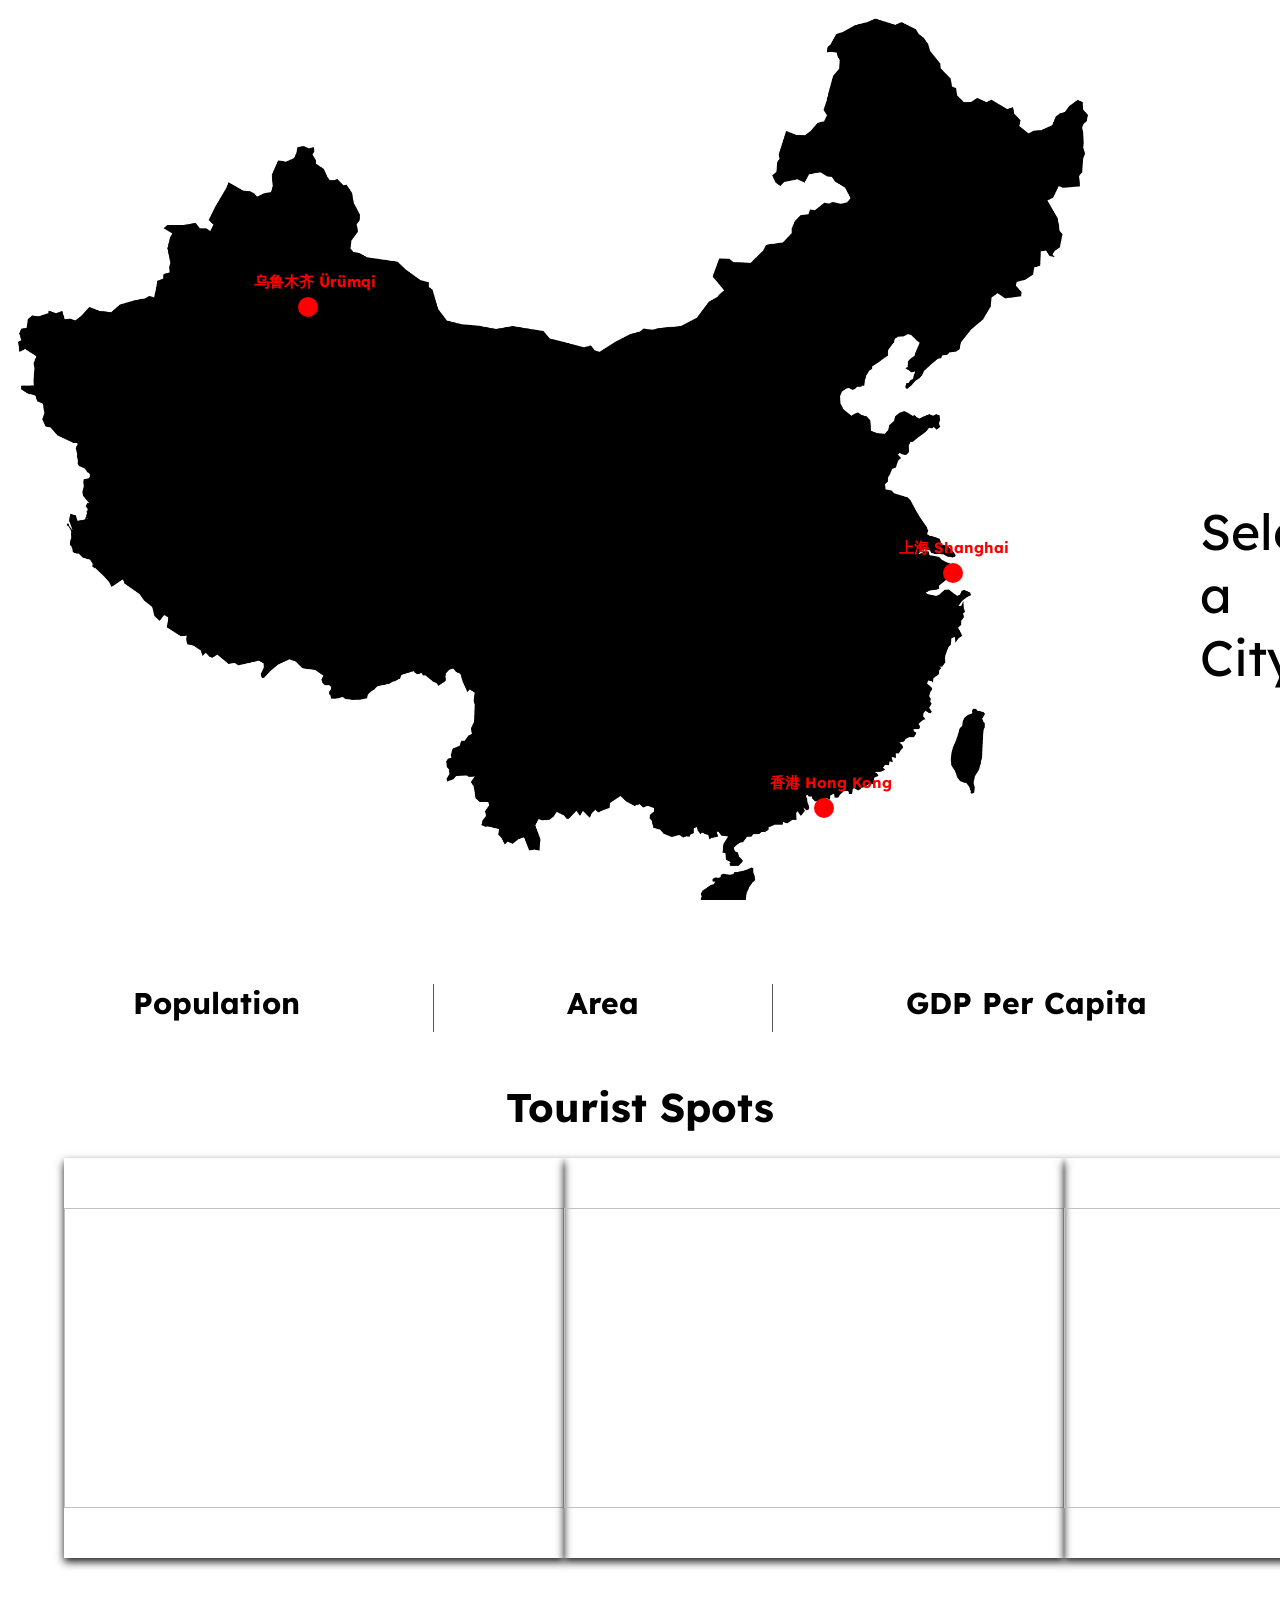
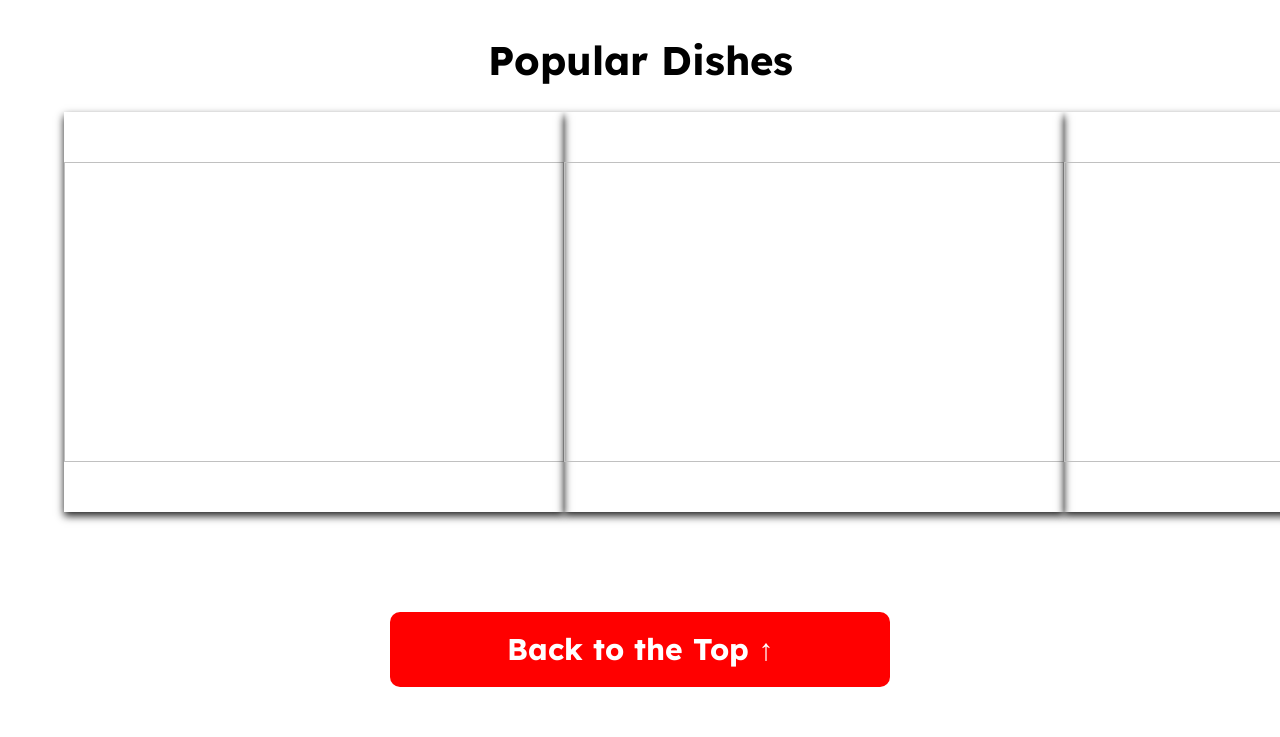
==== index.html @ b460b29f "Finished Base of Cities Page" ====
<!DOCTYPE html>
<html>
    <head>
        <title>Cities</title>
        <meta charset="UTF-8" />
        <link rel="stylesheet" href="./style.css" />
        <script>
            window.addEventListener('wheel', preventDefault, { passive: false });
            window.addEventListener('touchmove', preventDefault, { passive: false });
            window.addEventListener('keydown', preventDefaultForScrollKeys, { passive: false });

            
            const scrollKeys = {
                32: true,
                33: true,
                34: true,
                35: true,
                36: true,
                37: true,
                38: true,
                39: true,
                40: true
            };

            function preventDefault(event) {
                event.preventDefault();
            }

            function preventDefaultForScrollKeys(event) {
                if (scrollKeys[event.keyCode]) {
                    preventDefault(event);
                    return false;
                }
            }
        </script>
        <script src="./index.js"></script>
        <script src="./data.js"></script>
    </head>
    <body>
        <div id="black-screen"></div>
        <div id="map">
            <h1 id="select">Select a city.</h1>
        </div>
        <div id="info">
            <div id="whitespace-fix"></div>
            <div id="desc">
                <h1 id="city-name"></h1>
                <p id="city-description"></p>
            </div>
            <div id="statistics">
                <div id="population">
                    <h1>Population</h1>
                    <h2 id="pop"><h2>
                </div>
                <div id="area">
                    <h1>Area</h1>
                    <h2 id="ar"><h2>
                </div>
                <div id="gdp-per-capita">
                    <h1>GDP Per Capita</h1>
                    <h2 id="gdppc"></h2>
                </div>
            </div>
            <div id="sec-list">
                <h1>Tourist Spots</h1>
                <div id="list">
                    <div class="card" id="tcard1">
                        <h1 class="cardh"></h1>
                        <img class="card-img"/>
                    </div>
                    <div class="card" id="tcard2">
                        <h1 class="cardh"></h1>
                        <img class="card-img"/>
                    </div>
                    <div class="card" id="tcard3">
                        <h1 class="cardh"></h1>
                        <img class="card-img"/>
                    </div>
                </div>
            </div>
            <div id="sec-list">
                <h1>Popular Dishes</h1>
                <div id="list">
                    <div class="card" id="dcard1">
                        <h1 class="cardh"></h1>
                        <img class="card-img"/>
                    </div>
                    <div class="card" id="dcard2">
                        <h1 class="cardh"></h1>
                        <img class="card-img"/>
                    </div>
                    <div class="card" id="dcard3">
                        <h1 class="cardh"></h1>
                        <img class="card-img"/>
                    </div>
                </div>
            </div>
            <div id="bottom">
                <button id="back-top-button" onclick="backToTop()">Back to the Top ↑</button>
            </div>
        </div>
    </body>
</html>
---- style.css ----
@import url('https://fonts.googleapis.com/css2?family=Lexend:wght@100..900&display=swap');

@keyframes dropIn {
    0% {
        background-position: 0% 0%, center -1500px;
    }
    100% {
        background-position: 0% 0%, center;
    }
}

html {
    scroll-behavior: auto;
}

body {
    margin: 0;
    overflow-x: hidden;
    font-family: 'Lexend', Arial, sans-serif;
}

#map.selectActive {
    background-image: url('./images/china.png'), var(--selected-link);
    width: 100dvw;
    height: 100dvh;
    display: flex;
    background-attachment: fixed;
    background-repeat: no-repeat;
    background-size: auto 935px, auto 135%;
    background-position: 0% 0%, center;
    transition: ease-in-out 0.3s;
    animation: dropIn ease-in-out 0.6s;
}

#desc {
    text-align: center;
}

#city-name {
    font-size: 50px;
}

#city-description {
    margin: 0;
    margin-left: 10%;
    margin-right: 10%;
    font-size: 25px;
}

#statistics {
    display: grid;
    grid-template-columns: auto auto auto;
    text-align: center;
    margin-top: 25px;
    margin-bottom: 50px;
}

#statistics div h1, #statistics div h2 {
    margin: 0;
}

#statistics div h1 {
    font-size: 30px;
}

#statistics div h2 {
    padding-top: 5px;
    font-size: 25px;
    font-weight: normal;
}

#population {
    border-right: #555555 solid 1px;
}

#gdp-per-capita {
    border-left: #555555 solid 1px;
}

#sec-list {
    text-align: center;
    padding-bottom: 50px;
}

#sec-list h1 {
    font-size: 40px;
}

#list {
    display: flex;
    flex-direction: row;
    justify-content: space-between;
    margin-left: 5%;
    margin-right: 5%;
}

th {
    width: 50%;
}

td {
    width: 50%;
}

#map {
    width: 100dvw;
    height: 100dvh;
    display: flex;
    background-image: url('./images/china.png');
    background-attachment: fixed;
    background-repeat: no-repeat;
    background-size: auto 935px;
    background-position: 0% 0%;
}

#black-screen {
    position: fixed;
    background-color: #000000;
    width: 100dvw;
    height: 100dvh;
    margin: 0;
    z-index: 100;
    transition: ease-in-out 0.5s;
}

#whitespace-fix {
    width: 100dvw;
    height: 50px;
    background-color: #FFFFFF;
}

.card {
    width: 500px;
    height: 400px;
    box-shadow: 0 4px 8px 0 #222222;
    transition: ease-in-out 0.2s;
}

.card:hover {
    box-shadow: 0 8px 16px 0 #222222;
}

.card-img {
    width: 500px;
    height: 300px;
}

.cardh {
    margin: 0;
    padding-top: 25px;
    padding-bottom: 25px;
    font-size: 40px !important;
}

#select {
    font-size: 50px;
    font-weight: normal;
    position: fixed;
    z-index: 1;
    margin: 0;
    top: 500px;
    left: 1200px; 
    border-width: 2px;
    text-shadow: -1px -1px 0 #FFFFFF, 1px -1px 0 #FFFFFF, -1px 1px 0 #FFFFFF, 1px 1px 0 #FFFFFF;
}

#info {
    position: relative;
    width: 100dvw;
    z-index: 6;
    background-color: #FFFFFF;
}

.point {
    margin: 0;
    position: fixed;
    z-index: 1;
}

button.selected {
    background-color: #0000FF !important;
}

button.selected:hover {
    background-color: #000077 !important;
}

h1.selected {
    color: #0000FF !important;
}

h1.point {
    font-size: 15px;
    color: #FF0000;
    z-index: -1;
    mix-blend-mode: difference;
    transition: color ease-in-out 0.2s; 
    transform: translate(-50px, -35px);
    font-family: 'Lexend', Arial, sans-serif;
}

button.point {
    height: 20px;
    width: 20px;
    border-radius: 20px;
    border: none;
    background-color: #FF0000;
    transition: background-color ease-in-out 0.2s; 
    top: 0;
    left: 0;
}

button.point:hover {
    background-color: #770000;
}

#back-top-button {
    border: none;
    font-family: 'Lexend', Arial, sans-serif;
    background-color: #FF0000;
    color: #FFFFFF;
    border-radius: 10px;
    font-weight: bold;
    font-size: 30px;
    width: 500px;
    height: 75px;
    transition: ease-in-out 0.3s;
}

#back-top-button:hover {
    background-color: #770000;
}

#bottom {
    display: flex;
    justify-content: center;
    padding: 50px;
}
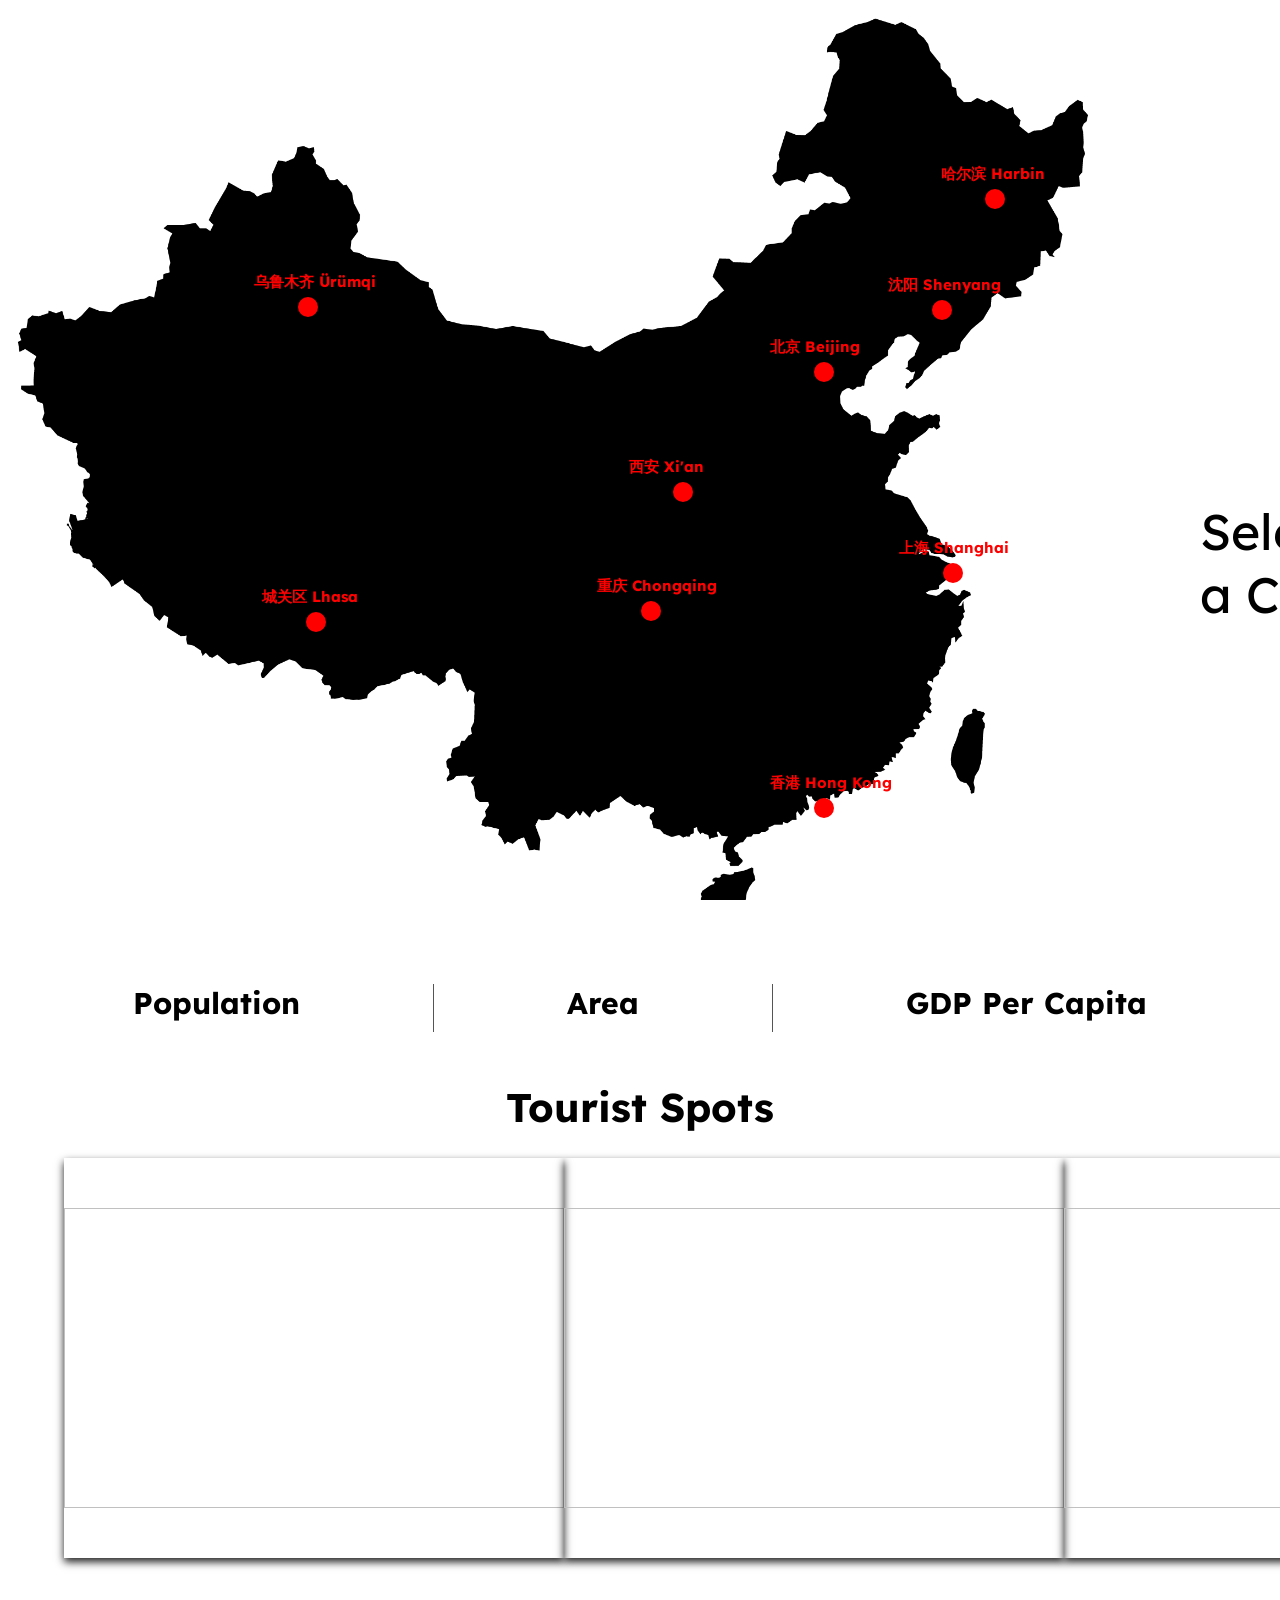
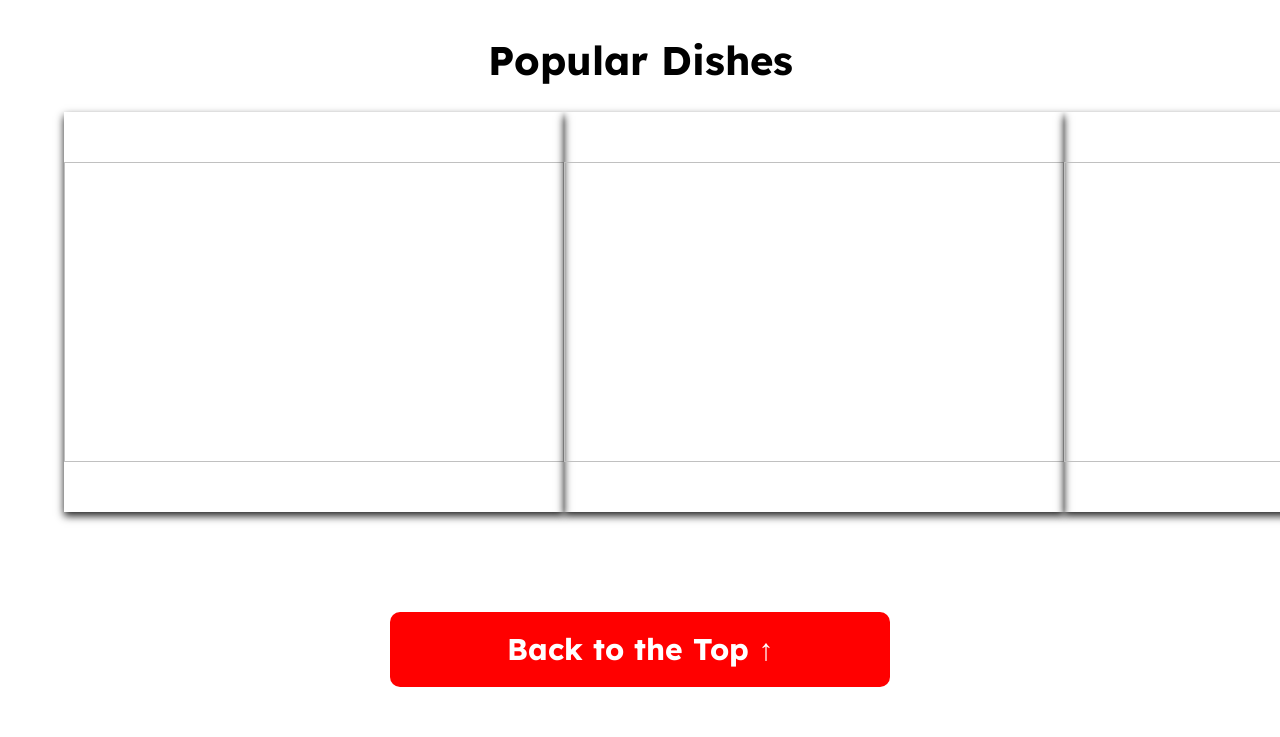
==== commit db324d6d: "Added More Cities" ====
--- a/index.html
+++ b/index.html
@@ -4,6 +4,7 @@
         <title>Cities</title>
         <meta charset="UTF-8" />
         <link rel="stylesheet" href="./style.css" />
+        <link rel="icon" type="image/x-icon" href="./images/favicon.ico">
         <script>
             window.addEventListener('wheel', preventDefault, { passive: false });
             window.addEventListener('touchmove', preventDefault, { passive: false });
